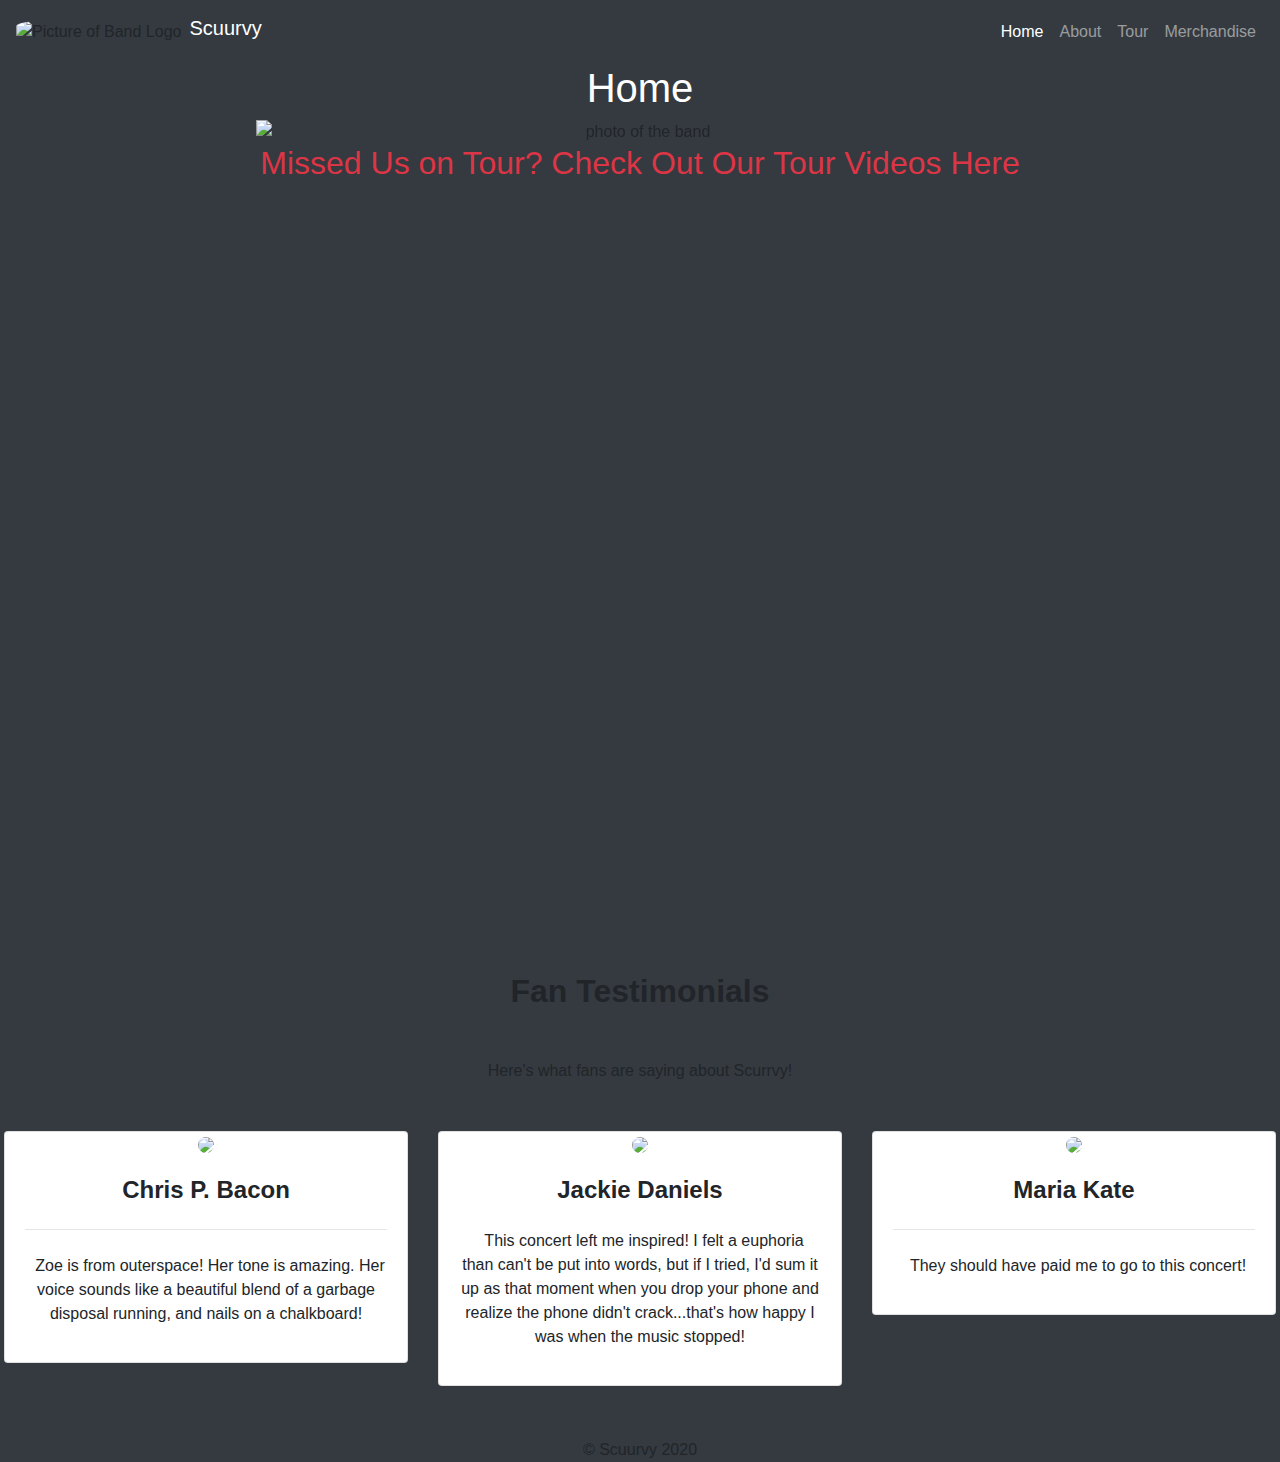
==== index.html @ 39ceed1f "fixed merge conflicts" ====
<!DOCTYPE html>
<html lang="en">
<head>
    <meta charset="UTF-8">
    <meta name="viewport" content="width=device-width, initial-scale=1.0">
    <meta http-equiv="X-UA-Compatible" content="ie=edge">
    <link rel="stylesheet" href="https://stackpath.bootstrapcdn.com/bootstrap/4.4.1/css/bootstrap.min.css" integrity="sha384-Vkoo8x4CGsO3+Hhxv8T/Q5PaXtkKtu6ug5TOeNV6gBiFeWPGFN9MuhOf23Q9Ifjh" crossorigin="anonymous">
    <link rel="stylesheet" href="./main.css">
    <title>Scuurvy</title>
</head>
<nav class="navbar navbar-expand-lg navbar-dark bg-dark">
    <img src="https://i.imgur.com/BqPZGNp.png" class="logoPhoto" alt="Picture of Band Logo">
    <h2 class="navbar-brand mx-2">Scuurvy</h2>
    <button class="navbar-toggler" type="button" data-toggle="collapse" data-target="#navbarNavAltMarkup" aria-controls="navbarNavAltMarkup" aria-expanded="false" aria-label="Toggle navigation">
      <span class="navbar-toggler-icon"></span>
    </button>
    <div class="collapse navbar-collapse" id="navbarNavAltMarkup">
      <div class="navbar-nav ml-md-auto">
        <a class="nav-item nav-link active" href="index.html">Home <span class="sr-only">(current)</span></a>
        <a class="nav-item nav-link" href="about.html">About</a>
        <a class="nav-item nav-link" href="tour.html">Tour</a>
        <a class="nav-item nav-link" href="merchandise.html">Merchandise</a>
      </div>
    </div>
  </nav>
<body>
    <h1 class="d-flex justify-content-center flex-wrap">Home</h1>  
    <div id="carouselPhotos" class="d-flex text-center carousel slide " data-ride="carousel">
      <div class="carousel-inner">
        <div class="carousel-item active" data-interval="4000">
            <img src="https://i.imgur.com/XRMV34n.png" class="d-block w-500" alt="photo of the band">
        </div>
        <div class="carousel-item" data-interval="4000">
          <img src="https://i.imgur.com/LQPtP48.png" class="d-block w-500" alt="second photo of the band">
        </div>
        <div class="carousel-item" data-interval="4000">
          <img src="https://i.imgur.com/OGt4vXa.png" class="d-block w-500" alt="third photo of the band">
        </div>
      </div>
    </div>
    <h2 class="d-flex justify-content-center flex-wrap text-danger">Missed Us on Tour? Check Out Our Tour Videos Here</h2>  
    <div class= "videos d-flex justify-content-center flex-wrap" id="loopVideos">
      </div>
    </div>
  </div>

    <!-- Section: Testimonials v.1 -->
<section class="text-center my-5 p-1">
    <!-- Section heading -->
    <h2 class="h1-responsive font-weight-bold my-5">Fan Testimonials</h2>
    <!-- Section description -->
    <p class="dark-grey-text w-responsive mx-auto mb-5">Here's what fans are saying about Scurrvy!</p>
      <!-- Grid row -->
    <div class="row">
        <!--Grid column-->
      <div class="col-lg-4 col-md-12 mb-lg-0 mb-4">
        <!--Card-->
        <div class="card testimonial-card">
          <!--Background color-->
          <div class="card-up info-color"></div>
          <!--Avatar-->
          <div class="avatar mx-auto white">
            <img src="https://mdbootstrap.com/img/Photos/Avatars/img%20(9).jpg" class="rounded-circle img-fluid">
          </div>
          <div class="card-body">
            <!--Name-->
            <h4 class="font-weight-bold mb-4">Chris P. Bacon</h4>
            <hr>
            <!--Quotation-->
            <p class="dark-grey-text mt-4"><i class="fas fa-quote-left pr-2"></i>Zoe is from outerspace! Her tone is amazing. Her voice sounds like a beautiful blend of a garbage disposal running, and nails on a chalkboard!</p>
          </div>
        </div>
        <!--Card-->
      </div>
      <!--Grid column-->
  
      <!--Grid column-->
      <div class="col-lg-4 col-md-6 mb-md-0 mb-4">
        <!--Card-->
        <div class="card testimonial-card">
          <!--Background color-->
          <div class="card-up blue-gradient">
          </div>
          <!--Avatar-->
          <div class="avatar mx-auto white">
            <img src="https://mdbootstrap.com/img/Photos/Avatars/img%20(20).jpg" class="rounded-circle img-fluid">
          </div>
          <div class="card-body">
            <!--Name-->
            <h4 class="font-weight-bold mb-4">Jackie Daniels</h4>            
            <!--Quotation-->
            <p class="dark-grey-text mt-4"><i class="fas fa-quote-left pr-2"></i>This concert left me inspired! I felt a euphoria than can't be put into words, but if I tried, I'd sum it up as that moment when you drop your phone and realize the phone didn't crack...that's how happy I was when the music stopped!</p>
          </div>
        </div>
        <!--Card-->
      </div>
      <!--Grid column-->
  
      <!--Grid column-->
      <div class="col-lg-4 col-md-6">
        <!--Card-->
        <div class="card testimonial-card">
          <!--Background color-->
          <div class="card-up indigo"></div>
          <!--Avatar-->
          <div class="avatar mx-auto white">
            <img src="https://mdbootstrap.com/img/Photos/Avatars/img%20(10).jpg" class="rounded-circle img-fluid">
          </div>
          <div class="card-body">
            <!--Name-->
            <h4 class="font-weight-bold mb-4">Maria Kate</h4>
            <hr>
            <!--Quotation-->
            <p class="dark-grey-text mt-4"><i class="fas fa-quote-left pr-2"></i>They should have paid me to go to this concert!</p>
          </div>
        </div>
        <!--Card-->
      </div>
      <!--Grid column-->
  
    </div>
    <!-- Grid row -->
  
  </section>
  <!-- Section: Testimonials v.1 -->

<footer class="d-flex col-xs-1 justify-content-center" id='footer-text'> &copy Scuurvy 2020 </footer>
<script src="https://code.jquery.com/jquery-3.4.1.slim.min.js" integrity="sha384-J6qa4849blE2+poT4WnyKhv5vZF5SrPo0iEjwBvKU7imGFAV0wwj1yYfoRSJoZ+n" crossorigin="anonymous"></script>
<script src="https://cdn.jsdelivr.net/npm/popper.js@1.16.0/dist/umd/popper.min.js" integrity="sha384-Q6E9RHvbIyZFJoft+2mJbHaEWldlvI9IOYy5n3zV9zzTtmI3UksdQRVvoxMfooAo" crossorigin="anonymous"></script>
<script src="https://stackpath.bootstrapcdn.com/bootstrap/4.4.1/js/bootstrap.min.js" integrity="sha384-wfSDF2E50Y2D1uUdj0O3uMBJnjuUD4Ih7YwaYd1iqfktj0Uod8GCExl3Og8ifwB6" crossorigin="anonymous"></script>    
<script src="./main.js"></script>    
<script> homeInit(); </script>
</body>
</html>
---- main.css ----
.merchImages {
    max-width: 300px;
    border-radius: 10%;
    text-align: center;
    margin: auto;
    min-height: 400px;
}
body {
    background-color: #343a40;
}

.block-title {
    display: block; 
    position: relative; 
    font-weight: 400; 
    padding: .5625rem 0; 
    margin: 1.125rem auto; 
    clear: both; 
    text-align: left; 
    text-transform: uppercase; 
    width: 100%; 
    max-width: 1280px; 
    line-height: 1em;  
    opacity: .7;
    font-size: 40px;
    color: white;
}
.form-title {
    display: block; 
    position: relative; 
    font-weight: 400; 
    padding: .5625rem 0; 
    margin: 1.125rem auto; 
    clear: both; 
    text-align: left; 
    text-transform: uppercase; 
    width: 100%; 
    max-width: 1280px; 
    line-height: 1em;  
    opacity: .7;
    font-size: 30px;
    color: #ccc;
}
.event {
    display: flex;
    flex-direction: row;
    border-style: solid;
    font-size: 20px;
    padding: 40px 15px 30px 160px;
    color: white;
    border-bottom: 1px solid red;
    border-top: .5px solid red;
    border-left: none;
    border-right: none;
    width: 70%;
}
.location .venue {
    font-size: 45px;
    font-style: normal;
    font-stretch: normal;
    letter-spacing: .3px; 
}

.location {
    text-transform: uppercase;
}
.venue {
    color: #6d6d6d;
}

.details {
    display: block;
    padding: 0px 10px 10px 60px;
}
.date {
    padding: -11px;
    text-transform: uppercase;
}

.logoPhoto {
    max-width: 200px;
    border-radius: 25%;
}

.form-check-label {
    color: white;
}

.img-center {
    margin: 0 auto;
}
.spanImg {
    min-width: 65%;
    max-width: 65%;
    border-radius: 0%;
    padding-top: 30px;
}
h1 {
    color: white;
}
.albumTitle {
    font-size: 25px;
    padding-bottom: 10px;    
}
.aboutImg {
    min-width:25%;
    max-width: 70%;
    border-radius: 0%;
    margin: 0px 70px 0px 70px;   
}
.aboutHeading {
    color: white;
}
.aboutP {
    font-size: 20px;
    margin: 30px;
}
.bandMember {
    border-radius: 0%;
    min-width: 100%;   
}
.bandAbout {
    min-width: 50%;
}
.aboutCard {
    max-width:45%;
    min-width:500px;
    background-color: transparent;
    border-radius: 0%;
    text-shadow: 2px 2px 5px white, 0 0 1em white, 0 0 0.8em black;
    font-weight: 600;
    margin: 20px;
}
.card-img {
    min-width: 100%;
    border-radius: 0%;
}
.individualCards {
    padding: 20px;
    display: flex;
    justify-content: center;
    text-align: center;
    margin: 5px;
    min-height: 400px;
    background-color:#6d6d6d;
    color: white;
}
.tour-picture {
    border-radius: 0;
    width: 100%;
    height: 100%;
}


.tour-card img {
    max-width: 100%;
    height: 208px;
    display: block;
    padding: auto;
    margin: auto;
    border: solid 2px red;
    opacity: 0.7; 
    -webkit-transition: all 0.5s ease;
    -moz-transition: all 0.5s ease;
    -o-transition: all 0.5s ease;
    -ms-transition: all 0.5s ease;
    transition: all 0.5s ease;
    }

.tour-card:hover {
    -webkit-transform: rotate(-10deg);
    -moz-transform: rotate(-10deg);
    -o-transform: rotate(-10deg);
    -ms-transform: rotate(-10deg);
    transform: rotate(-10deg);
      }
 
.tour-card {
    padding: 10px;
    margin: 10px;
}
#tour-photos {
    display: flex;
    flex-wrap: wrap;
    flex-direction: row;
    margin: 20px;
    padding: 20px;  
  }
.cardRight{
    margin-left: 50%;
    overflow: hidden;
}
.cardLeft {
    margin-right: 50%;
}

.zoom {
    transition: transform .2s;
    margin: 0 auto;
} 
.zoom:hover {
    -ms-transform: scale(1.5); /* IE 9 */
    -webkit-transform: scale(1.5); /* Safari 3-8 */
    transform: scale(1.5); 
}

#carouselPhotos img {
    width: 60%;
    margin: auto;

}

.album{
    min-width: 310px;
}
.aboutVideo{
    margin: 10%;
}
#album-list{
    max-width:1150px;
    margin: auto;
}
.carousel-inner img {
    margin: auto;
}

/* hover overlay */
.overlay-item {
    position: relative;
    overflow: hidden;
    text-align: center;
 }
 .overlay-item .mask {
    display: block;
    position: absolute;
    overflow: hidden;
    top: 0;
    left: 0;
    height: 100%;
    width: 100%;
 }
 .overlay-item img {
    display: block;
    width: 100%;
    height: auto;
 }
 .overlay-item h3 {
    text-transform: uppercase;
    text-align: center;
    position: relative;
    padding: 10px;
    margin: 0px 0px 0px 0px;
    display: block;
    background-color: #333;
    color: #fff;
 }
 .overlay-item p {
    text-align: center;
 }
 .overlay-item a.btn {
   margin: 10px 0;
 }

 .overlay-effect img {
    -webkit-transform: scaleY(1);
    -moz-transform: scaleY(1);
    -o-transform: scaleY(1);
    -ms-transform: scaleY(1);
    transform: scaleY(1);
    -webkit-transition: all 0.7s ease-in-out;
    -moz-transition: all 0.7s ease-in-out;
    -o-transition: all 0.7s ease-in-out;
    -ms-transition: all 0.7s ease-in-out;
    transition: all 0.7s ease-in-out;
 }
 .overlay-effect .mask {
    background-color: rgba(255, 255, 255, 0.3);
    -webkit-transition: all 0.5s linear;
    -moz-transition: all 0.5s linear;
    -o-transition: all 0.5s linear;
    -ms-transition: all 0.5s linear;
    transition: all 0.5s linear;
    -ms-filter: "progid: DXImageTransform.Microsoft.Alpha(Opacity=0)";
    filter: alpha(opacity=0);
    opacity: 0;
 }
 .overlay-effect h3 {
    -webkit-transform: scale(0);
    -moz-transform: scale(0);
    -o-transform: scale(0);
    -ms-transform: scale(0);
    transform: scale(0);
    -webkit-transition: all 0.5s linear;
    -moz-transition: all 0.5s linear;
    -o-transition: all 0.5s linear;
    -ms-transition: all 0.5s linear;
    transition: all 0.5s linear;
    -ms-filter: "progid: DXImageTransform.Microsoft.Alpha(Opacity=0)";
    filter: alpha(opacity=0);
    opacity: 0;
 }
 .overlay-effect p {
    -ms-filter: "progid: DXImageTransform.Microsoft.Alpha(Opacity=0)";
    filter: alpha(opacity=0);
    opacity: 0;
    -webkit-transform: scale(0);
    -moz-transform: scale(0);
    -o-transform: scale(0);
    -ms-transform: scale(0);
    transform: scale(0);
    -webkit-transition: all 0.5s linear;
    -moz-transition: all 0.5s linear;
    -o-transition: all 0.5s linear;
    -ms-transition: all 0.5s linear;
    transition: all 0.5s linear;
 }
 .overlay-effect a.btn {
    -ms-filter: "progid: DXImageTransform.Microsoft.Alpha(Opacity=0)";
    filter: alpha(opacity=0);
    opacity: 0;
    -webkit-transform: scale(0);
    -moz-transform: scale(0);
    -o-transform: scale(0);
    -ms-transform: scale(0);
    transform: scale(0);
    -webkit-transition: all 0.5s linear;
    -moz-transition: all 0.5s linear;
    -o-transition: all 0.5s linear;
    -ms-transition: all 0.5s linear;
    transition: all 0.5s linear;
 }
 .overlay-effect:hover img {
    -webkit-transform: scale(10);
    -moz-transform: scale(10);
    -o-transform: scale(10);
    -ms-transform: scale(10);
    transform: scale(10);
    -ms-filter: "progid: DXImageTransform.Microsoft.Alpha(Opacity=0)";
    filter: alpha(opacity=0);
    opacity: 0;
 }
 .overlay-effect:hover .mask {
    -ms-filter: "progid: DXImageTransform.Microsoft.Alpha(Opacity=100)";
    filter: alpha(opacity=100);
    opacity: 1;
 }
 .overlay-effect:hover h3,.overlay-effect:hover p,.overlay-effect:hover a.btn {
    -webkit-transform: scale(1);
    -moz-transform: scale(1);
    -o-transform: scale(1);
    -ms-transform: scale(1);
    transform: scale(1);
    -ms-filter: "progid: DXImageTransform.Microsoft.Alpha(Opacity=100)";
    filter: alpha(opacity=100);
    opacity: 1;
 }

.videos {
    margin: 10px;
    padding: 5px;
    border: 1px black;
    shadow: 2 2;
}
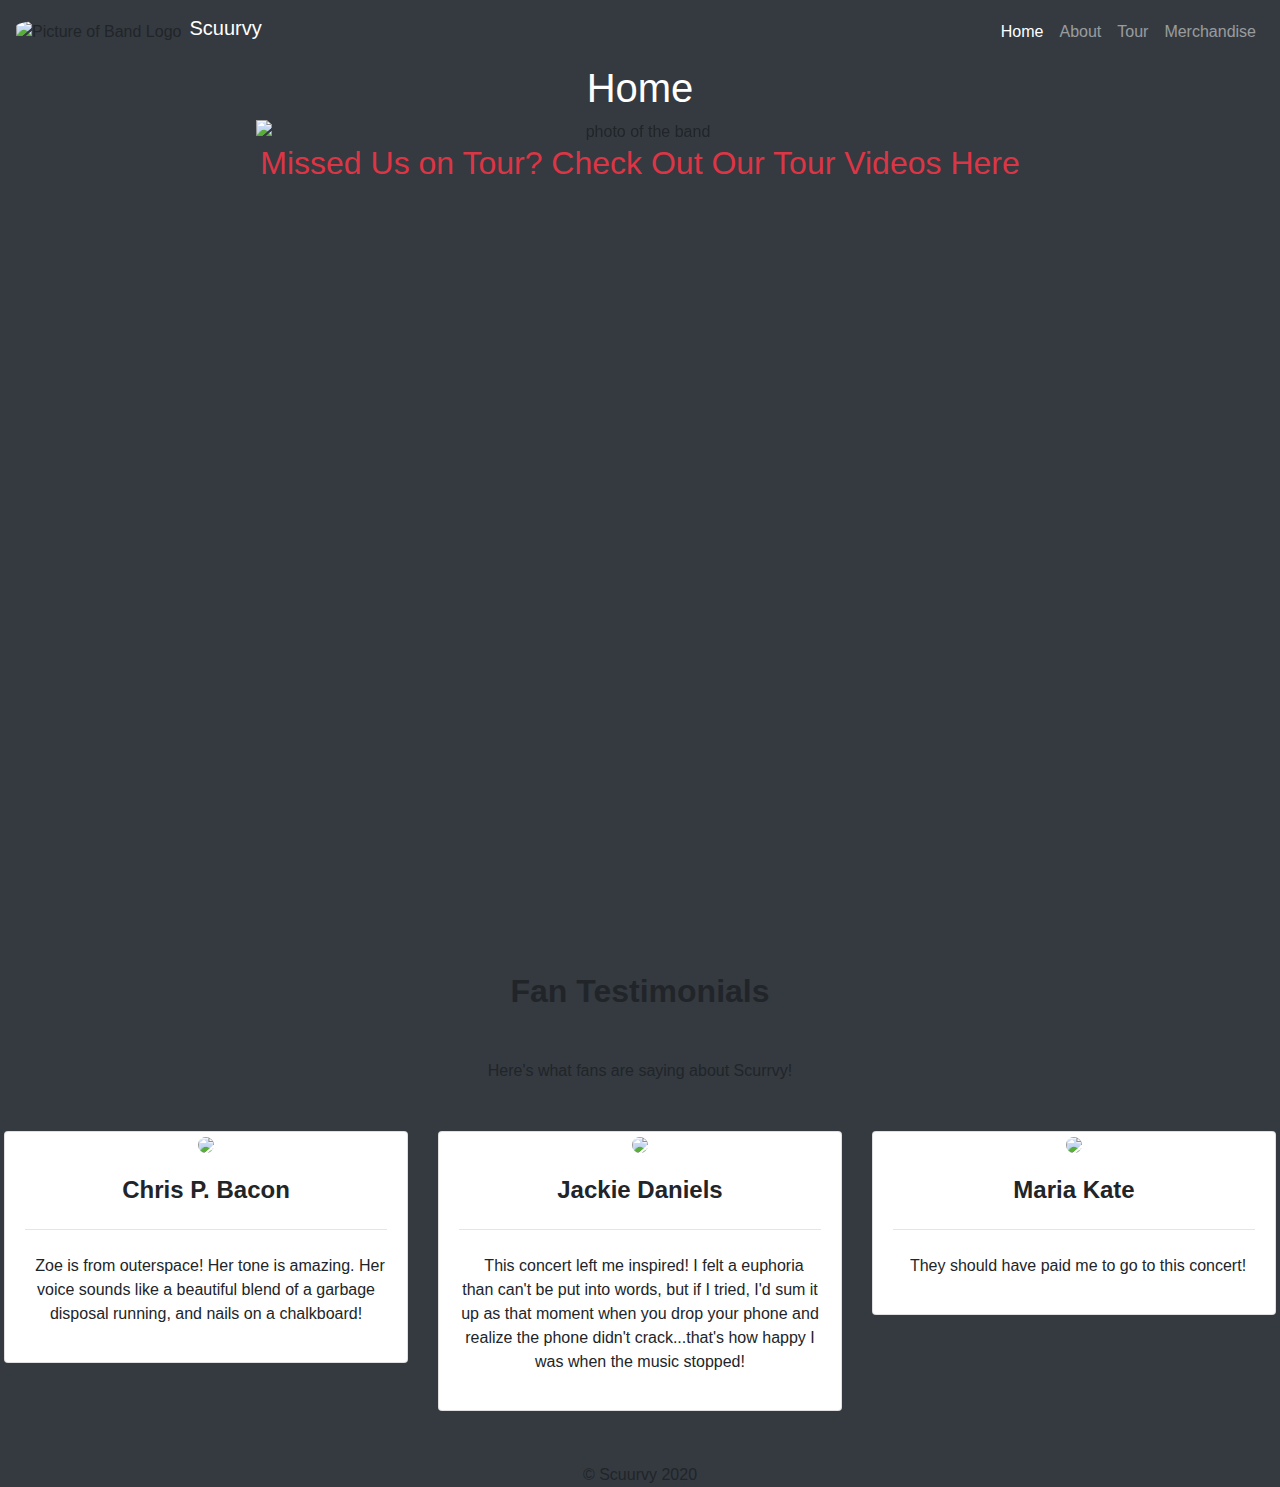
==== commit b2b2e513: "Videos added and styled" ====
--- a/index.html
+++ b/index.html
@@ -89,6 +89,7 @@
             <!--Name-->
             <h4 class="font-weight-bold mb-4">Jackie Daniels</h4>            
             <!--Quotation-->
+            <hr>
             <p class="dark-grey-text mt-4"><i class="fas fa-quote-left pr-2"></i>This concert left me inspired! I felt a euphoria than can't be put into words, but if I tried, I'd sum it up as that moment when you drop your phone and realize the phone didn't crack...that's how happy I was when the music stopped!</p>
           </div>
         </div>
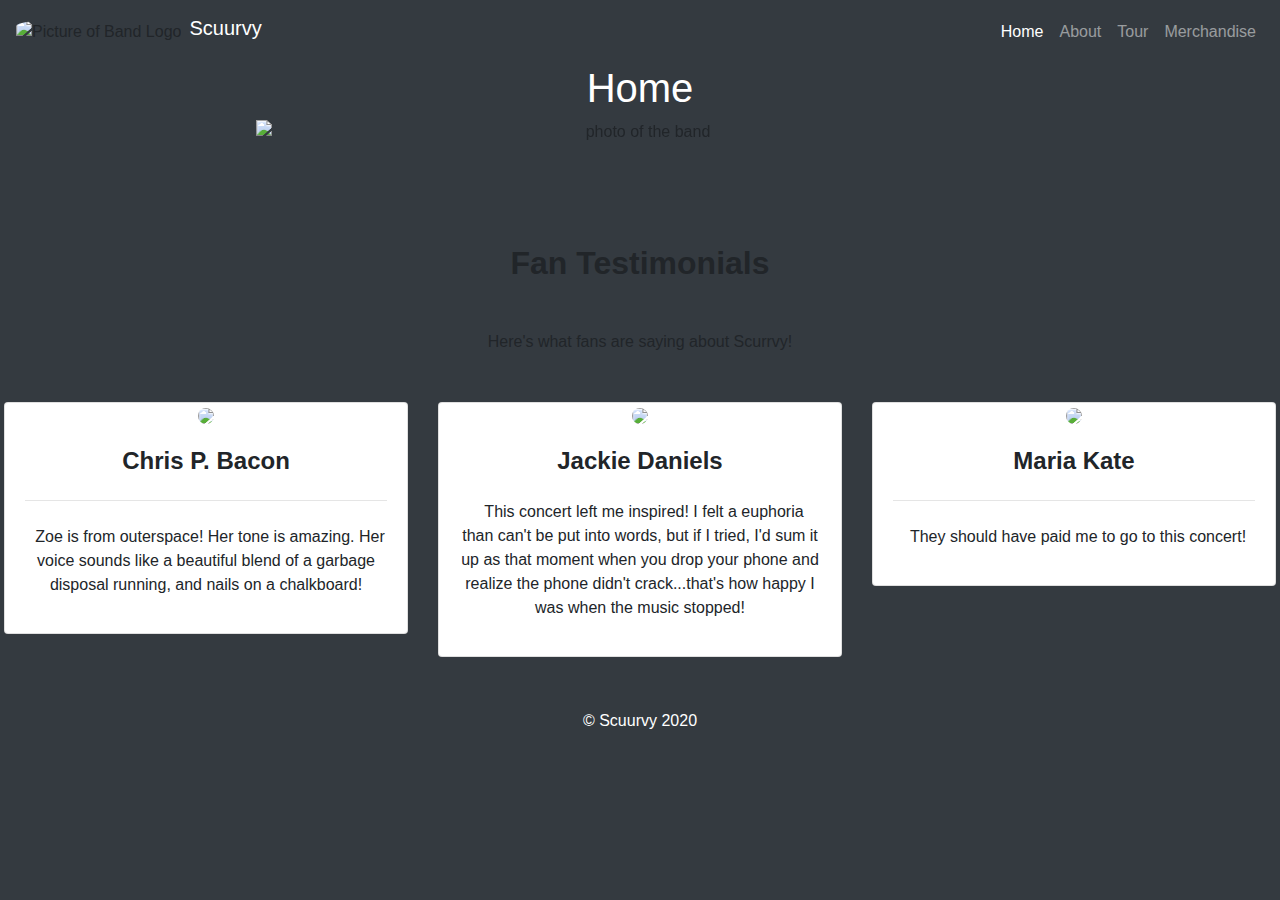
==== commit ee57059f: "wip" ====
--- a/index.html
+++ b/index.html
@@ -24,7 +24,7 @@
     </div>
   </nav>
 <body>
-    <h1 class="d-flex justify-content-center flex-wrap">Home</h1>  
+    <h1 class="d-flex justify-content-center text-color-danger">Home</h1>  
     <div id="carouselPhotos" class="d-flex text-center carousel slide " data-ride="carousel">
       <div class="carousel-inner">
         <div class="carousel-item active" data-interval="4000">
@@ -38,21 +38,19 @@
         </div>
       </div>
     </div>
-    <h2 class="d-flex justify-content-center flex-wrap text-danger">Missed Us on Tour? Check Out Our Tour Videos Here</h2>  
-    <div class= "videos d-flex justify-content-center flex-wrap" id="loopVideos">
-      </div>
-    </div>
-  </div>
 
     <!-- Section: Testimonials v.1 -->
 <section class="text-center my-5 p-1">
+
     <!-- Section heading -->
     <h2 class="h1-responsive font-weight-bold my-5">Fan Testimonials</h2>
     <!-- Section description -->
     <p class="dark-grey-text w-responsive mx-auto mb-5">Here's what fans are saying about Scurrvy!</p>
-      <!-- Grid row -->
+  
+    <!-- Grid row -->
     <div class="row">
-        <!--Grid column-->
+  
+      <!--Grid column-->
       <div class="col-lg-4 col-md-12 mb-lg-0 mb-4">
         <!--Card-->
         <div class="card testimonial-card">
@@ -89,7 +87,6 @@
             <!--Name-->
             <h4 class="font-weight-bold mb-4">Jackie Daniels</h4>            
             <!--Quotation-->
-            <hr>
             <p class="dark-grey-text mt-4"><i class="fas fa-quote-left pr-2"></i>This concert left me inspired! I felt a euphoria than can't be put into words, but if I tried, I'd sum it up as that moment when you drop your phone and realize the phone didn't crack...that's how happy I was when the music stopped!</p>
           </div>
         </div>
@@ -124,12 +121,11 @@
   
   </section>
   <!-- Section: Testimonials v.1 -->
-
+    
 <footer class="d-flex col-xs-1 justify-content-center" id='footer-text'> &copy Scuurvy 2020 </footer>
 <script src="https://code.jquery.com/jquery-3.4.1.slim.min.js" integrity="sha384-J6qa4849blE2+poT4WnyKhv5vZF5SrPo0iEjwBvKU7imGFAV0wwj1yYfoRSJoZ+n" crossorigin="anonymous"></script>
 <script src="https://cdn.jsdelivr.net/npm/popper.js@1.16.0/dist/umd/popper.min.js" integrity="sha384-Q6E9RHvbIyZFJoft+2mJbHaEWldlvI9IOYy5n3zV9zzTtmI3UksdQRVvoxMfooAo" crossorigin="anonymous"></script>
 <script src="https://stackpath.bootstrapcdn.com/bootstrap/4.4.1/js/bootstrap.min.js" integrity="sha384-wfSDF2E50Y2D1uUdj0O3uMBJnjuUD4Ih7YwaYd1iqfktj0Uod8GCExl3Og8ifwB6" crossorigin="anonymous"></script>    
 <script src="./main.js"></script>    
-<script> homeInit(); </script>
 </body>
 </html>--- a/main.css
+++ b/main.css
@@ -5,6 +5,16 @@
     margin: auto;
     min-height: 400px;
 }
+
+
+#merchCardContainer {
+    padding-right: -15px;
+}
+
+footer {
+    color: white;}
+
+
 body {
     background-color: #343a40;
 }
@@ -144,6 +154,7 @@
     min-height: 400px;
     background-color:#6d6d6d;
     color: white;
+    min-width: 200px;
 }
 .tour-picture {
     border-radius: 0;
@@ -355,9 +366,3 @@
     opacity: 1;
  }
 
-.videos {
-    margin: 10px;
-    padding: 5px;
-    border: 1px black;
-    shadow: 2 2;
-}
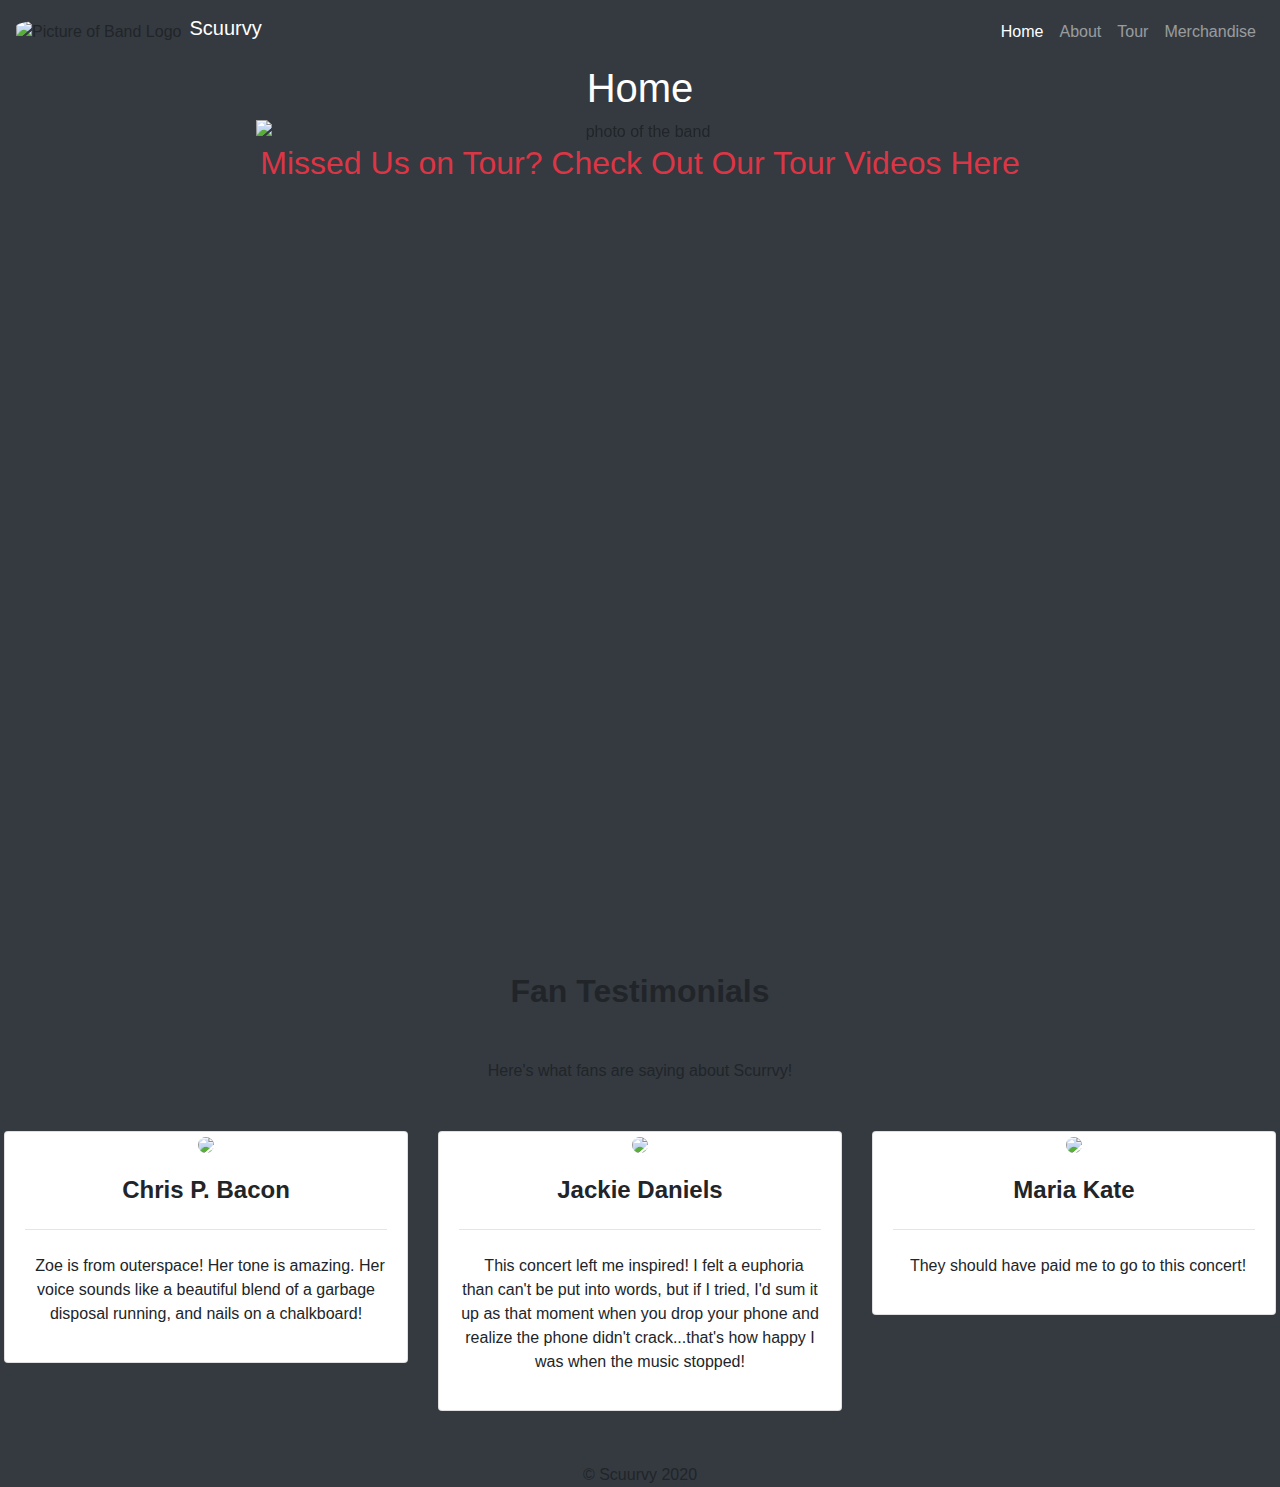
==== commit 056f3931: "Merge pull request #42 from nss-evening-cohort-11/ls-homeVideos" ====
--- a/index.html
+++ b/index.html
@@ -24,7 +24,7 @@
     </div>
   </nav>
 <body>
-    <h1 class="d-flex justify-content-center text-color-danger">Home</h1>  
+    <h1 class="d-flex justify-content-center flex-wrap">Home</h1>  
     <div id="carouselPhotos" class="d-flex text-center carousel slide " data-ride="carousel">
       <div class="carousel-inner">
         <div class="carousel-item active" data-interval="4000">
@@ -38,19 +38,21 @@
         </div>
       </div>
     </div>
+    <h2 class="d-flex justify-content-center flex-wrap text-danger">Missed Us on Tour? Check Out Our Tour Videos Here</h2>  
+    <div class= "videos d-flex justify-content-center flex-wrap" id="loopVideos">
+      </div>
+    </div>
+  </div>
 
     <!-- Section: Testimonials v.1 -->
 <section class="text-center my-5 p-1">
-
     <!-- Section heading -->
     <h2 class="h1-responsive font-weight-bold my-5">Fan Testimonials</h2>
     <!-- Section description -->
     <p class="dark-grey-text w-responsive mx-auto mb-5">Here's what fans are saying about Scurrvy!</p>
-  
-    <!-- Grid row -->
+      <!-- Grid row -->
     <div class="row">
-  
-      <!--Grid column-->
+        <!--Grid column-->
       <div class="col-lg-4 col-md-12 mb-lg-0 mb-4">
         <!--Card-->
         <div class="card testimonial-card">
@@ -87,6 +89,7 @@
             <!--Name-->
             <h4 class="font-weight-bold mb-4">Jackie Daniels</h4>            
             <!--Quotation-->
+            <hr>
             <p class="dark-grey-text mt-4"><i class="fas fa-quote-left pr-2"></i>This concert left me inspired! I felt a euphoria than can't be put into words, but if I tried, I'd sum it up as that moment when you drop your phone and realize the phone didn't crack...that's how happy I was when the music stopped!</p>
           </div>
         </div>
@@ -121,11 +124,12 @@
   
   </section>
   <!-- Section: Testimonials v.1 -->
-    
+
 <footer class="d-flex col-xs-1 justify-content-center" id='footer-text'> &copy Scuurvy 2020 </footer>
 <script src="https://code.jquery.com/jquery-3.4.1.slim.min.js" integrity="sha384-J6qa4849blE2+poT4WnyKhv5vZF5SrPo0iEjwBvKU7imGFAV0wwj1yYfoRSJoZ+n" crossorigin="anonymous"></script>
 <script src="https://cdn.jsdelivr.net/npm/popper.js@1.16.0/dist/umd/popper.min.js" integrity="sha384-Q6E9RHvbIyZFJoft+2mJbHaEWldlvI9IOYy5n3zV9zzTtmI3UksdQRVvoxMfooAo" crossorigin="anonymous"></script>
 <script src="https://stackpath.bootstrapcdn.com/bootstrap/4.4.1/js/bootstrap.min.js" integrity="sha384-wfSDF2E50Y2D1uUdj0O3uMBJnjuUD4Ih7YwaYd1iqfktj0Uod8GCExl3Og8ifwB6" crossorigin="anonymous"></script>    
 <script src="./main.js"></script>    
+<script> homeInit(); </script>
 </body>
 </html>--- a/main.css
+++ b/main.css
@@ -5,16 +5,6 @@
     margin: auto;
     min-height: 400px;
 }
-
-
-#merchCardContainer {
-    padding-right: -15px;
-}
-
-footer {
-    color: white;}
-
-
 body {
     background-color: #343a40;
 }
@@ -154,7 +144,6 @@
     min-height: 400px;
     background-color:#6d6d6d;
     color: white;
-    min-width: 200px;
 }
 .tour-picture {
     border-radius: 0;
@@ -366,3 +355,9 @@
     opacity: 1;
  }
 
+.videos {
+    margin: 10px;
+    padding: 5px;
+    border: 1px black;
+    shadow: 2 2;
+}
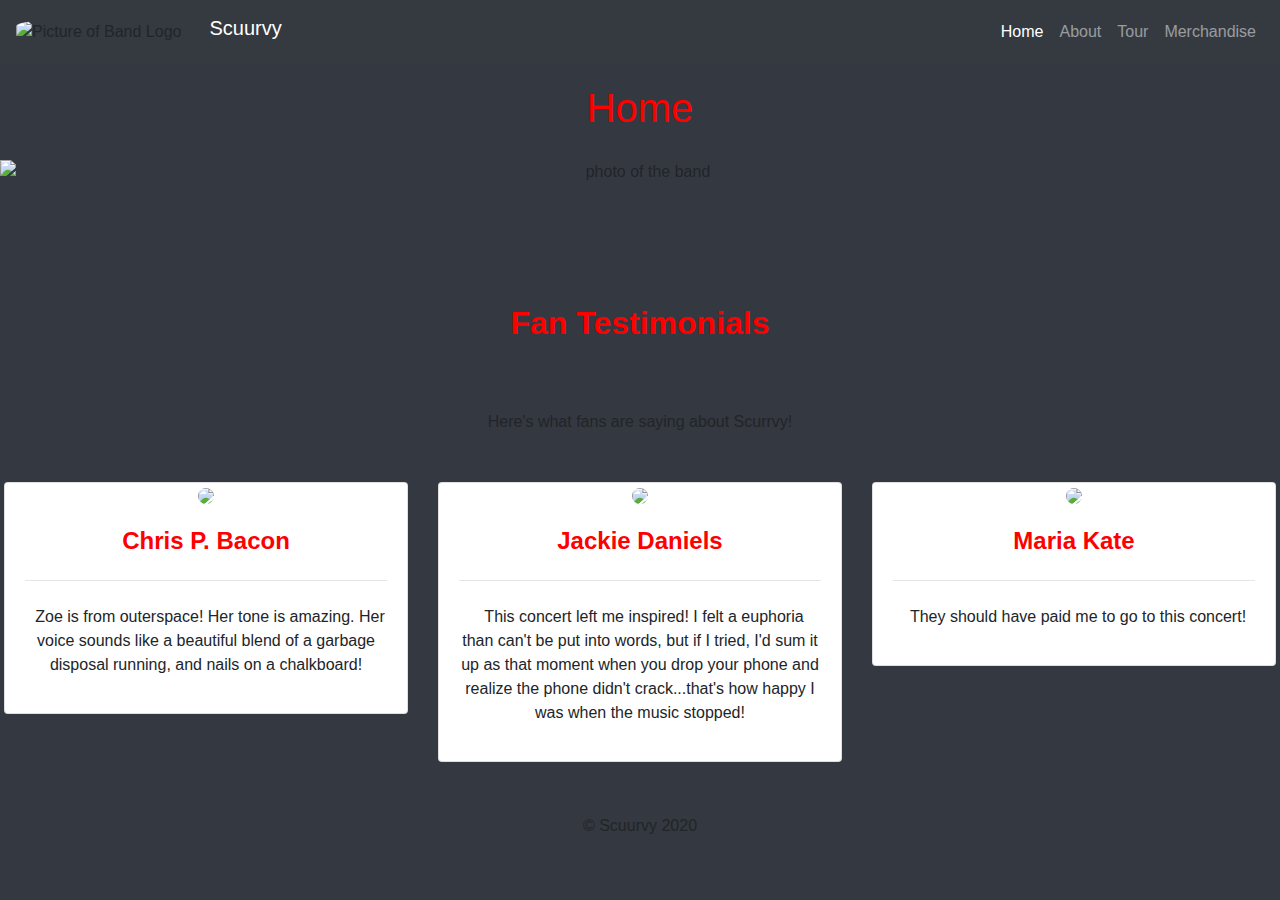
==== commit d91f0226: "fixed styling issues" ====
--- a/index.html
+++ b/index.html
@@ -24,7 +24,7 @@
     </div>
   </nav>
 <body>
-    <h1 class="d-flex justify-content-center flex-wrap">Home</h1>  
+    <h1 class="d-flex justify-content-center text-color-danger">Home</h1>  
     <div id="carouselPhotos" class="d-flex text-center carousel slide " data-ride="carousel">
       <div class="carousel-inner">
         <div class="carousel-item active" data-interval="4000">
@@ -38,21 +38,19 @@
         </div>
       </div>
     </div>
-    <h2 class="d-flex justify-content-center flex-wrap text-danger">Missed Us on Tour? Check Out Our Tour Videos Here</h2>  
-    <div class= "videos d-flex justify-content-center flex-wrap" id="loopVideos">
-      </div>
-    </div>
-  </div>
 
     <!-- Section: Testimonials v.1 -->
 <section class="text-center my-5 p-1">
+
     <!-- Section heading -->
     <h2 class="h1-responsive font-weight-bold my-5">Fan Testimonials</h2>
     <!-- Section description -->
     <p class="dark-grey-text w-responsive mx-auto mb-5">Here's what fans are saying about Scurrvy!</p>
-      <!-- Grid row -->
+  
+    <!-- Grid row -->
     <div class="row">
-        <!--Grid column-->
+  
+      <!--Grid column-->
       <div class="col-lg-4 col-md-12 mb-lg-0 mb-4">
         <!--Card-->
         <div class="card testimonial-card">
@@ -87,9 +85,9 @@
           </div>
           <div class="card-body">
             <!--Name-->
-            <h4 class="font-weight-bold mb-4">Jackie Daniels</h4>            
+            <h4 class="font-weight-bold mb-4">Jackie Daniels</h4>
+            <hr>            
             <!--Quotation-->
-            <hr>
             <p class="dark-grey-text mt-4"><i class="fas fa-quote-left pr-2"></i>This concert left me inspired! I felt a euphoria than can't be put into words, but if I tried, I'd sum it up as that moment when you drop your phone and realize the phone didn't crack...that's how happy I was when the music stopped!</p>
           </div>
         </div>
@@ -124,12 +122,11 @@
   
   </section>
   <!-- Section: Testimonials v.1 -->
-
+    
 <footer class="d-flex col-xs-1 justify-content-center" id='footer-text'> &copy Scuurvy 2020 </footer>
 <script src="https://code.jquery.com/jquery-3.4.1.slim.min.js" integrity="sha384-J6qa4849blE2+poT4WnyKhv5vZF5SrPo0iEjwBvKU7imGFAV0wwj1yYfoRSJoZ+n" crossorigin="anonymous"></script>
 <script src="https://cdn.jsdelivr.net/npm/popper.js@1.16.0/dist/umd/popper.min.js" integrity="sha384-Q6E9RHvbIyZFJoft+2mJbHaEWldlvI9IOYy5n3zV9zzTtmI3UksdQRVvoxMfooAo" crossorigin="anonymous"></script>
 <script src="https://stackpath.bootstrapcdn.com/bootstrap/4.4.1/js/bootstrap.min.js" integrity="sha384-wfSDF2E50Y2D1uUdj0O3uMBJnjuUD4Ih7YwaYd1iqfktj0Uod8GCExl3Og8ifwB6" crossorigin="anonymous"></script>    
 <script src="./main.js"></script>    
-<script> homeInit(); </script>
 </body>
 </html>--- a/main.css
+++ b/main.css
@@ -5,8 +5,8 @@
     margin: auto;
     min-height: 400px;
 }
-body {
-    background-color: #343a40;
+body{
+    background-color: #343840;
 }
 
 .block-title {
@@ -96,7 +96,18 @@
     padding-top: 30px;
 }
 h1 {
-    color: white;
+    color: red;
+    padding: 20px;
+}
+h2{
+    color:red;
+    padding: 20px;
+}
+h3{
+    color:red;
+}
+h4{
+    color:red; 
 }
 .albumTitle {
     font-size: 25px;
@@ -114,7 +125,9 @@
 .aboutP {
     font-size: 20px;
     margin: 30px;
-}
+    color: lightgray;
+}
+
 .bandMember {
     border-radius: 0%;
     min-width: 100%;   
@@ -193,23 +206,6 @@
 .cardLeft {
     margin-right: 50%;
 }
-
-.zoom {
-    transition: transform .2s;
-    margin: 0 auto;
-} 
-.zoom:hover {
-    -ms-transform: scale(1.5); /* IE 9 */
-    -webkit-transform: scale(1.5); /* Safari 3-8 */
-    transform: scale(1.5); 
-}
-
-#carouselPhotos img {
-    width: 60%;
-    margin: auto;
-
-}
-
 .album{
     min-width: 310px;
 }
@@ -354,10 +350,3 @@
     filter: alpha(opacity=100);
     opacity: 1;
  }
-
-.videos {
-    margin: 10px;
-    padding: 5px;
-    border: 1px black;
-    shadow: 2 2;
-}
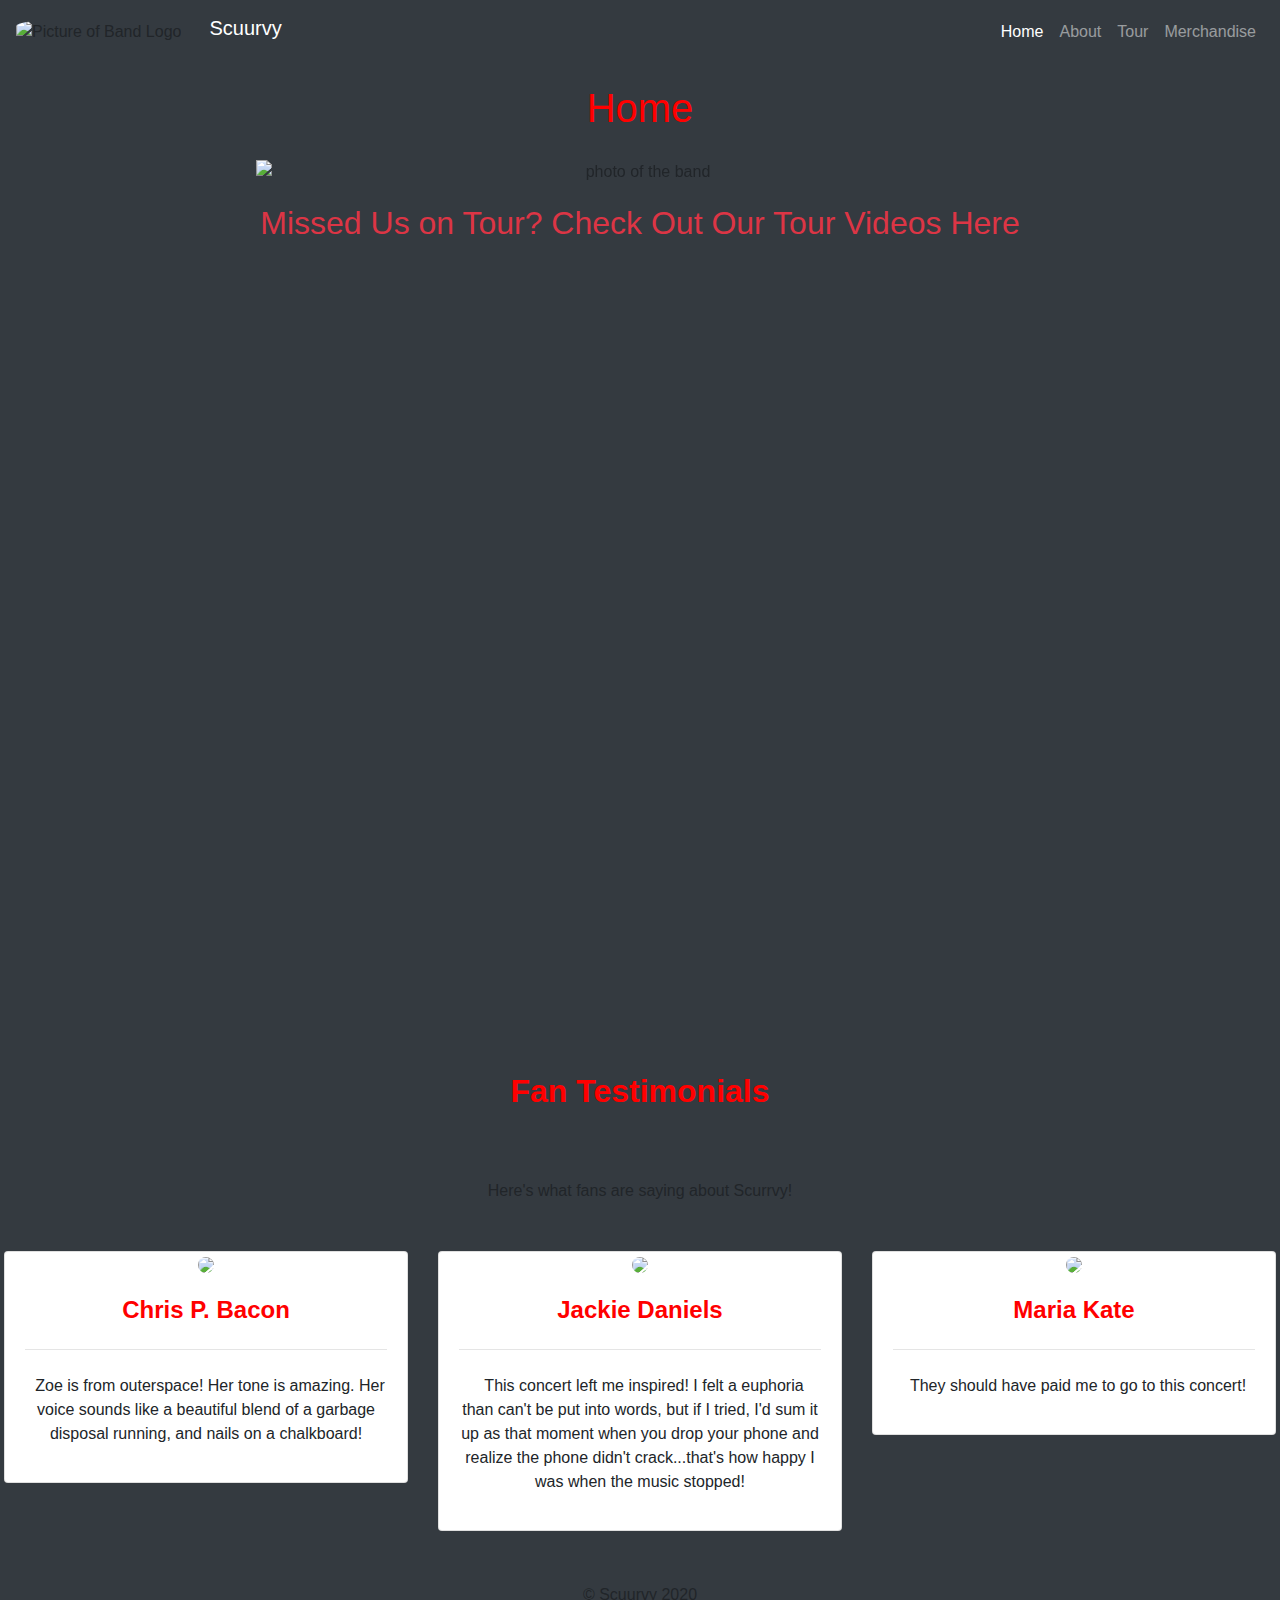
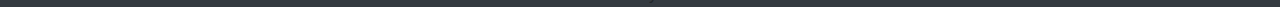
==== commit 2d3359c5: "fixed merge conflicts" ====
--- a/index.html
+++ b/index.html
@@ -24,7 +24,7 @@
     </div>
   </nav>
 <body>
-    <h1 class="d-flex justify-content-center text-color-danger">Home</h1>  
+    <h1 class="d-flex justify-content-center flex-wrap">Home</h1>  
     <div id="carouselPhotos" class="d-flex text-center carousel slide " data-ride="carousel">
       <div class="carousel-inner">
         <div class="carousel-item active" data-interval="4000">
@@ -38,19 +38,21 @@
         </div>
       </div>
     </div>
+    <h2 class="d-flex justify-content-center flex-wrap text-danger">Missed Us on Tour? Check Out Our Tour Videos Here</h2>  
+    <div class= "videos d-flex justify-content-center flex-wrap" id="loopVideos">
+      </div>
+    </div>
+  </div>
 
     <!-- Section: Testimonials v.1 -->
 <section class="text-center my-5 p-1">
-
     <!-- Section heading -->
     <h2 class="h1-responsive font-weight-bold my-5">Fan Testimonials</h2>
     <!-- Section description -->
     <p class="dark-grey-text w-responsive mx-auto mb-5">Here's what fans are saying about Scurrvy!</p>
-  
-    <!-- Grid row -->
+      <!-- Grid row -->
     <div class="row">
-  
-      <!--Grid column-->
+        <!--Grid column-->
       <div class="col-lg-4 col-md-12 mb-lg-0 mb-4">
         <!--Card-->
         <div class="card testimonial-card">
@@ -85,9 +87,9 @@
           </div>
           <div class="card-body">
             <!--Name-->
-            <h4 class="font-weight-bold mb-4">Jackie Daniels</h4>
-            <hr>            
+            <h4 class="font-weight-bold mb-4">Jackie Daniels</h4>            
             <!--Quotation-->
+            <hr>
             <p class="dark-grey-text mt-4"><i class="fas fa-quote-left pr-2"></i>This concert left me inspired! I felt a euphoria than can't be put into words, but if I tried, I'd sum it up as that moment when you drop your phone and realize the phone didn't crack...that's how happy I was when the music stopped!</p>
           </div>
         </div>
@@ -122,11 +124,12 @@
   
   </section>
   <!-- Section: Testimonials v.1 -->
-    
+
 <footer class="d-flex col-xs-1 justify-content-center" id='footer-text'> &copy Scuurvy 2020 </footer>
 <script src="https://code.jquery.com/jquery-3.4.1.slim.min.js" integrity="sha384-J6qa4849blE2+poT4WnyKhv5vZF5SrPo0iEjwBvKU7imGFAV0wwj1yYfoRSJoZ+n" crossorigin="anonymous"></script>
 <script src="https://cdn.jsdelivr.net/npm/popper.js@1.16.0/dist/umd/popper.min.js" integrity="sha384-Q6E9RHvbIyZFJoft+2mJbHaEWldlvI9IOYy5n3zV9zzTtmI3UksdQRVvoxMfooAo" crossorigin="anonymous"></script>
 <script src="https://stackpath.bootstrapcdn.com/bootstrap/4.4.1/js/bootstrap.min.js" integrity="sha384-wfSDF2E50Y2D1uUdj0O3uMBJnjuUD4Ih7YwaYd1iqfktj0Uod8GCExl3Og8ifwB6" crossorigin="anonymous"></script>    
 <script src="./main.js"></script>    
+<script> homeInit(); </script>
 </body>
 </html>--- a/main.css
+++ b/main.css
@@ -5,8 +5,8 @@
     margin: auto;
     min-height: 400px;
 }
-body{
-    background-color: #343840;
+body {
+    background-color: #343a40;
 }
 
 .block-title {
@@ -206,6 +206,23 @@
 .cardLeft {
     margin-right: 50%;
 }
+
+.zoom {
+    transition: transform .2s;
+    margin: 0 auto;
+} 
+.zoom:hover {
+    -ms-transform: scale(1.5); /* IE 9 */
+    -webkit-transform: scale(1.5); /* Safari 3-8 */
+    transform: scale(1.5); 
+}
+
+#carouselPhotos img {
+    width: 60%;
+    margin: auto;
+
+}
+
 .album{
     min-width: 310px;
 }
@@ -350,3 +367,10 @@
     filter: alpha(opacity=100);
     opacity: 1;
  }
+
+.videos {
+    margin: 10px;
+    padding: 5px;
+    border: 1px black;
+    shadow: 2 2;
+}
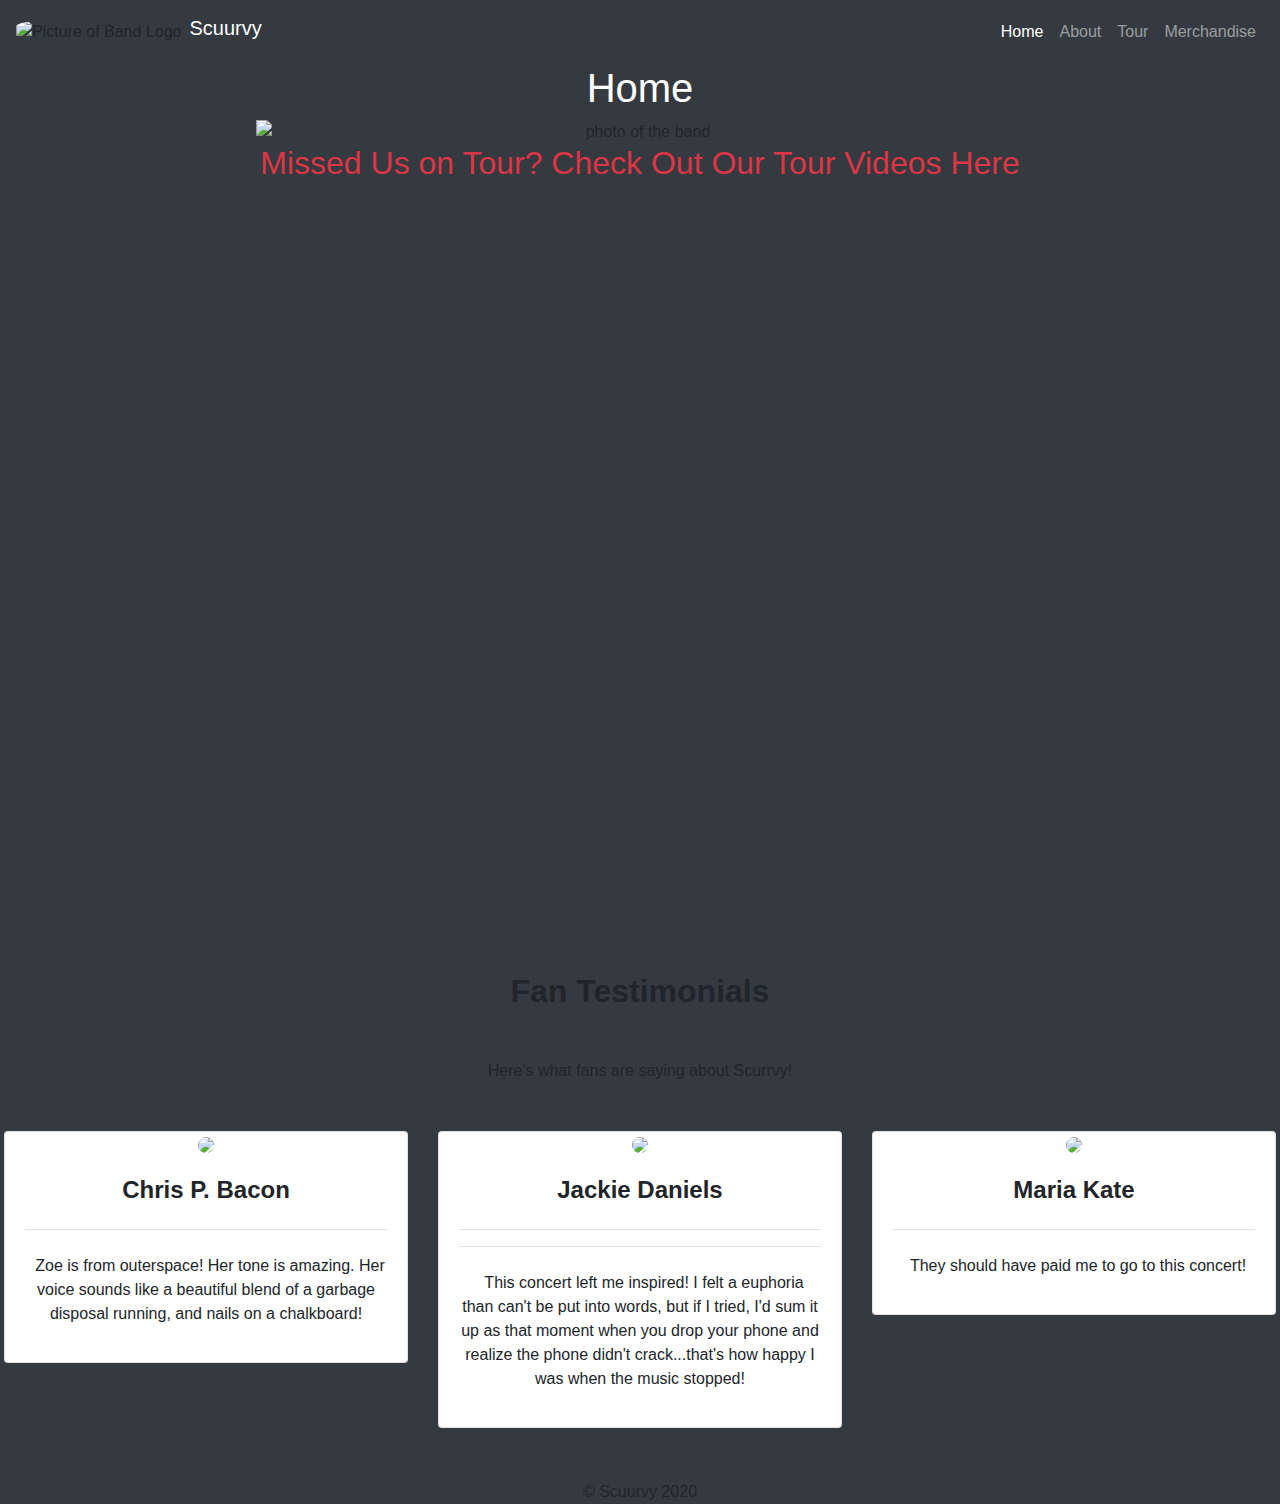
==== commit a637218f: "wip" ====
--- a/index.html
+++ b/index.html
@@ -87,7 +87,8 @@
           </div>
           <div class="card-body">
             <!--Name-->
-            <h4 class="font-weight-bold mb-4">Jackie Daniels</h4>            
+            <h4 class="font-weight-bold mb-4">Jackie Daniels</h4>
+            <hr>            
             <!--Quotation-->
             <hr>
             <p class="dark-grey-text mt-4"><i class="fas fa-quote-left pr-2"></i>This concert left me inspired! I felt a euphoria than can't be put into words, but if I tried, I'd sum it up as that moment when you drop your phone and realize the phone didn't crack...that's how happy I was when the music stopped!</p>
--- a/main.css
+++ b/main.css
@@ -96,18 +96,7 @@
     padding-top: 30px;
 }
 h1 {
-    color: red;
-    padding: 20px;
-}
-h2{
-    color:red;
-    padding: 20px;
-}
-h3{
-    color:red;
-}
-h4{
-    color:red; 
+    color: white;
 }
 .albumTitle {
     font-size: 25px;
@@ -125,9 +114,7 @@
 .aboutP {
     font-size: 20px;
     margin: 30px;
-    color: lightgray;
-}
-
+}
 .bandMember {
     border-radius: 0%;
     min-width: 100%;   
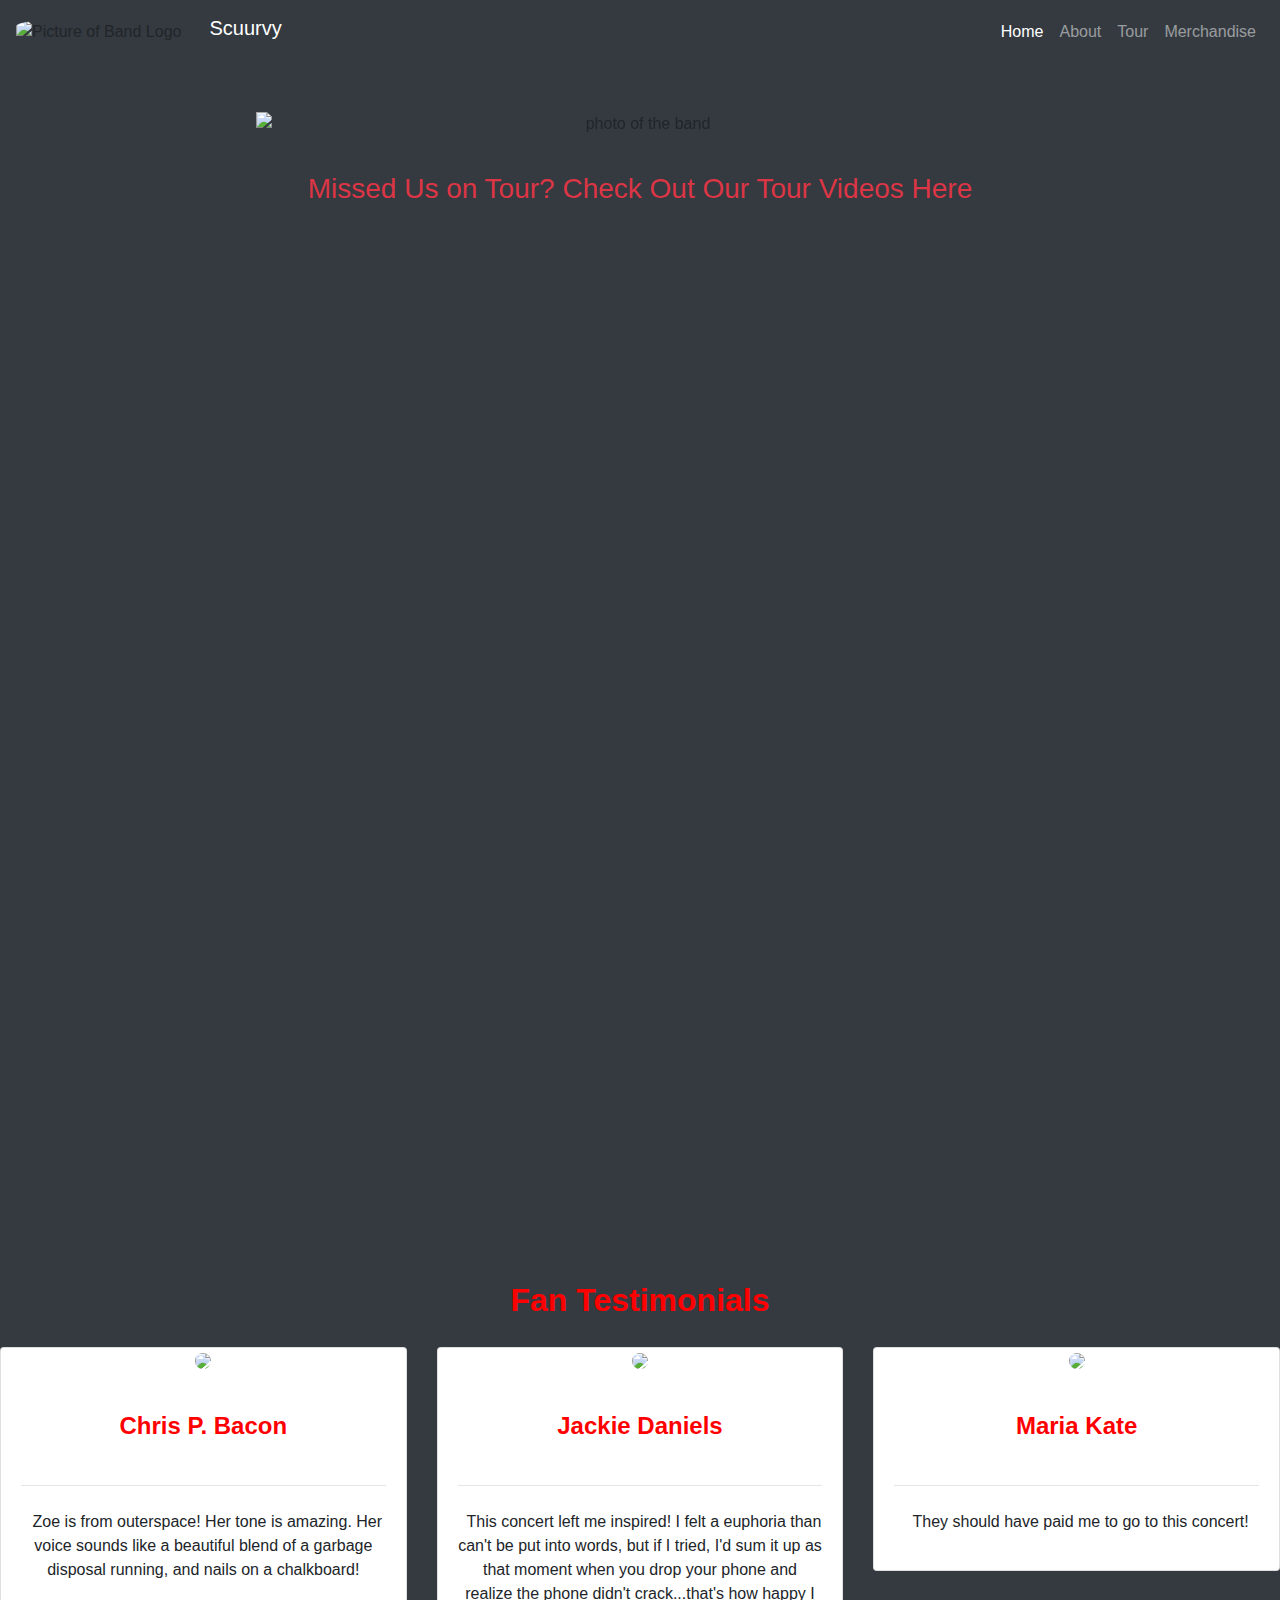
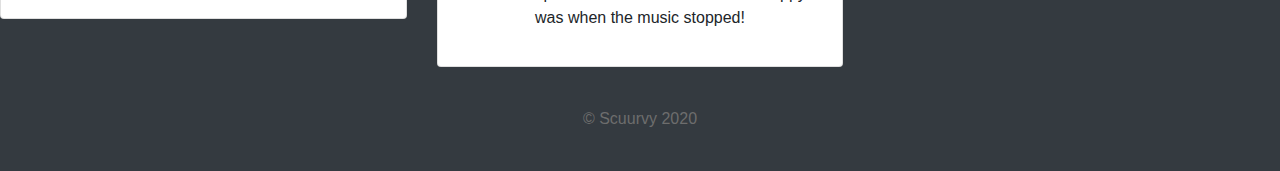
==== commit 7c83533e: "fixing styling" ====
--- a/index.html
+++ b/index.html
@@ -24,8 +24,7 @@
     </div>
   </nav>
 <body>
-    <h1 class="d-flex justify-content-center flex-wrap">Home</h1>  
-    <div id="carouselPhotos" class="d-flex text-center carousel slide " data-ride="carousel">
+    <div id="carouselPhotos" class="d-flex text-center carousel slide mt-5" data-ride="carousel">
       <div class="carousel-inner">
         <div class="carousel-item active" data-interval="4000">
             <img src="https://i.imgur.com/XRMV34n.png" class="d-block w-500" alt="photo of the band">
@@ -38,18 +37,16 @@
         </div>
       </div>
     </div>
-    <h2 class="d-flex justify-content-center flex-wrap text-danger">Missed Us on Tour? Check Out Our Tour Videos Here</h2>  
+    <h3 class="d-flex justify-content-center flex-wrap text-danger mt-3">Missed Us on Tour? Check Out Our Tour Videos Here</h3>  
     <div class= "videos d-flex justify-content-center flex-wrap" id="loopVideos">
       </div>
     </div>
   </div>
 
     <!-- Section: Testimonials v.1 -->
-<section class="text-center my-5 p-1">
+<section class="text-center">
     <!-- Section heading -->
-    <h2 class="h1-responsive font-weight-bold my-5">Fan Testimonials</h2>
-    <!-- Section description -->
-    <p class="dark-grey-text w-responsive mx-auto mb-5">Here's what fans are saying about Scurrvy!</p>
+    <h2 class="h1-responsive font-weight-bold">Fan Testimonials</h2>
       <!-- Grid row -->
     <div class="row">
         <!--Grid column-->
@@ -78,17 +75,18 @@
       <div class="col-lg-4 col-md-6 mb-md-0 mb-4">
         <!--Card-->
         <div class="card testimonial-card">
+          <div class="card-up info-color"></div>
+          <div class="avatar mx-auto white">
+        
           <!--Background color-->
           <div class="card-up blue-gradient">
           </div>
           <!--Avatar-->
-          <div class="avatar mx-auto white">
             <img src="https://mdbootstrap.com/img/Photos/Avatars/img%20(20).jpg" class="rounded-circle img-fluid">
           </div>
           <div class="card-body">
             <!--Name-->
-            <h4 class="font-weight-bold mb-4">Jackie Daniels</h4>
-            <hr>            
+            <h4 class="font-weight-bold mb-4">Jackie Daniels</h4>            
             <!--Quotation-->
             <hr>
             <p class="dark-grey-text mt-4"><i class="fas fa-quote-left pr-2"></i>This concert left me inspired! I felt a euphoria than can't be put into words, but if I tried, I'd sum it up as that moment when you drop your phone and realize the phone didn't crack...that's how happy I was when the music stopped!</p>
--- a/main.css
+++ b/main.css
@@ -5,8 +5,19 @@
     margin: auto;
     min-height: 400px;
 }
+
+
+#merchCardContainer {
+    padding-right: -15px;
+}
+
+footer {
+    color: white;}
+
+
 body {
     background-color: #343a40;
+
 }
 
 .block-title {
@@ -23,7 +34,7 @@
     line-height: 1em;  
     opacity: .7;
     font-size: 40px;
-    color: white;
+    color:red;
 }
 .form-title {
     display: block; 
@@ -96,7 +107,25 @@
     padding-top: 30px;
 }
 h1 {
-    color: white;
+    color: red;
+    padding: 20px;
+    font-family: 'Oswald', sans-serif;
+    
+}
+h2{
+    color:red;
+    padding: 20px;
+    font-family: 'Roboto', sans-serif;
+}
+h3{
+    color:red;
+    padding: 20px;
+    font-family: 'Roboto', sans-serif;
+}
+h4{
+    color:red;
+    padding: 20px; 
+    font-family: 'Roboto', sans-serif;
 }
 .albumTitle {
     font-size: 25px;
@@ -114,7 +143,9 @@
 .aboutP {
     font-size: 20px;
     margin: 30px;
-}
+    color: lightgray;
+}
+
 .bandMember {
     border-radius: 0%;
     min-width: 100%;   
@@ -144,6 +175,7 @@
     min-height: 400px;
     background-color:#6d6d6d;
     color: white;
+    min-width: 200px;
 }
 .tour-picture {
     border-radius: 0;
@@ -361,3 +393,7 @@
     border: 1px black;
     shadow: 2 2;
 }
+#footer-text {
+    padding: 40px;
+    color: #6d6d6d;
+}